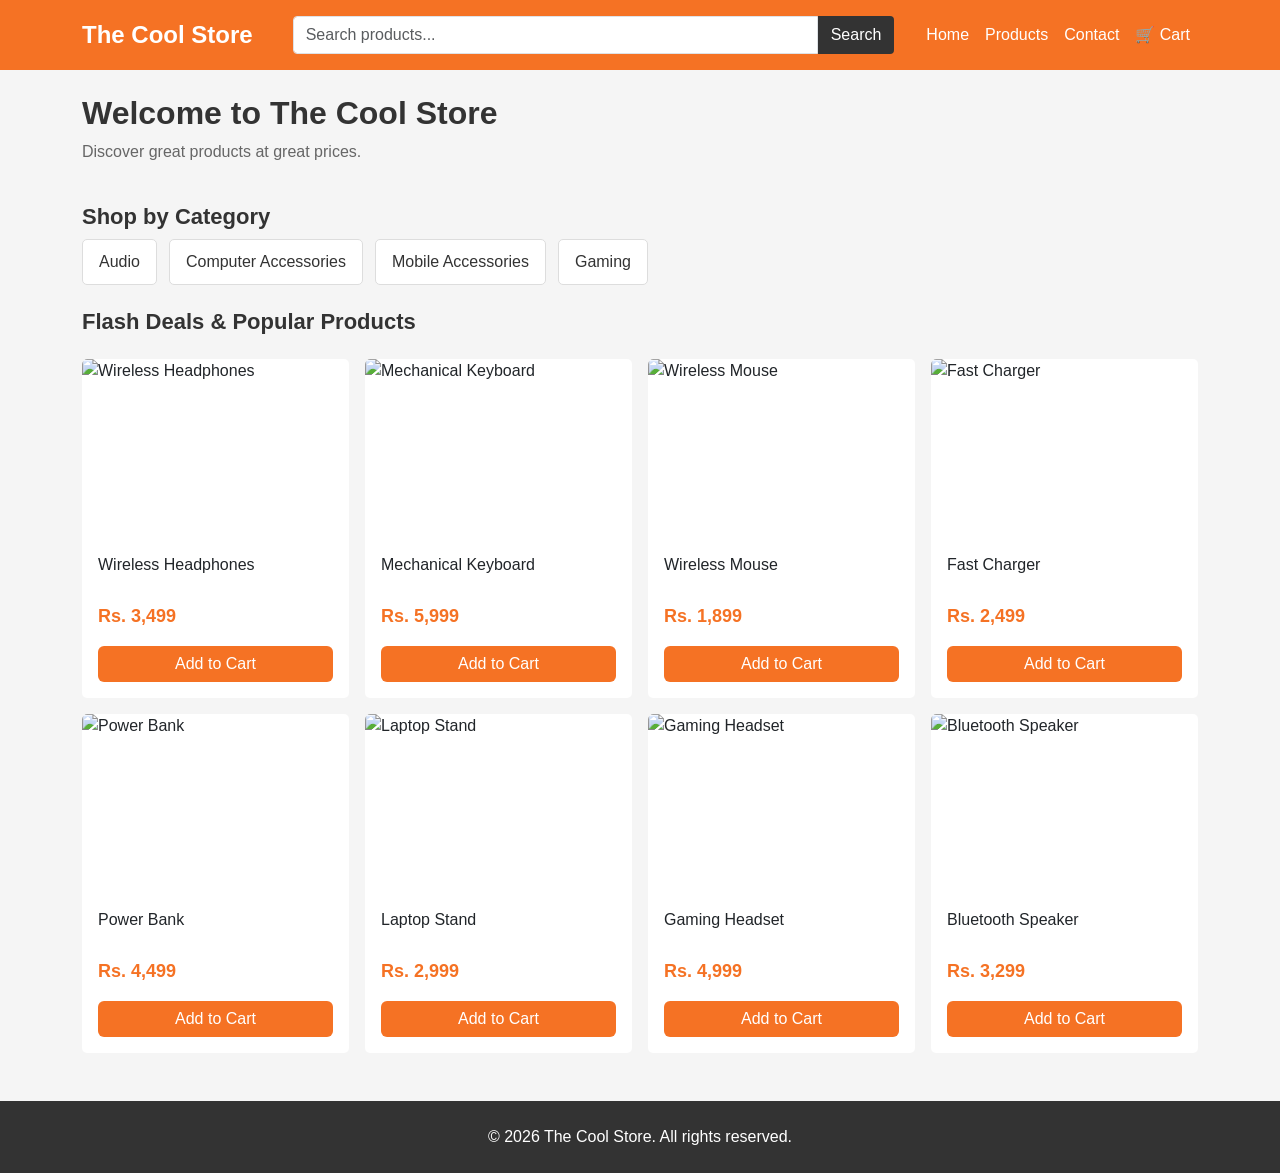
==== midterm/index.html @ 9d73b25c "midterm: baseline copy" ====
<!doctype html>
<html lang="en">
  <head>
    <meta charset="UTF-8" />
    <meta name="viewport" content="width=device-width, initial-scale=1.0" />
    <title>The Cool Store</title>

    <link
      href="https://cdn.jsdelivr.net/npm/bootstrap@5.3.3/dist/css/bootstrap.min.css"
      rel="stylesheet"
    />
    <link rel="stylesheet" href="style.css" />
  </head>
  <body>
    <!-- Header -->
    <nav class="navbar navbar-expand-lg store-navbar">
      <div class="container">
        <a class="navbar-brand fw-bold" href="index.html"> The Cool Store </a>

        <button
          class="navbar-toggler"
          type="button"
          data-bs-toggle="collapse"
          data-bs-target="#navbarContent"
          aria-controls="navbarContent"
          aria-expanded="false"
          aria-label="Toggle navigation"
        >
          <span class="navbar-toggler-icon"></span>
        </button>

        <div class="collapse navbar-collapse" id="navbarContent">
          <form class="d-flex search-form mx-lg-4 my-3 my-lg-0" role="search">
            <input
              class="form-control"
              type="search"
              placeholder="Search products..."
              aria-label="Search products"
            />
            <button class="btn search-btn" type="submit">Search</button>
          </form>

          <ul class="navbar-nav ms-auto">
            <li class="nav-item">
              <a class="nav-link" href="index.html">Home</a>
            </li>
            <li class="nav-item">
              <a class="nav-link" href="#products">Products</a>
            </li>
            <li class="nav-item">
              <a class="nav-link" href="#footer">Contact</a>
            </li>
            <li class="nav-item">
              <a class="nav-link" href="#">🛒 Cart</a>
            </li>
          </ul>
        </div>
      </div>
    </nav>

    <!-- Welcome Section -->
    <header class="container my-4">
      <h1>Welcome to The Cool Store</h1>
      <p>Discover great products at great prices.</p>
    </header>

    <!-- Categories -->
    <section class="container mb-4">
      <h2 class="section-heading">Shop by Category</h2>

      <div class="category-list">
        <a href="#products">Audio</a>
        <a href="#products">Computer Accessories</a>
        <a href="#products">Mobile Accessories</a>
        <a href="#products">Gaming</a>
      </div>
    </section>

    <!-- Product Listing -->
    <main class="container mb-5" id="products">
      <h2 class="section-heading mb-4">Flash Deals & Popular Products</h2>

      <div class="row g-3">
        <div class="col-6 col-md-4 col-lg-3">
          <div class="card product-card h-100">
            <img
              src="https://plus.unsplash.com/premium_photo-1679513691474-73102089c117?q=80&w=1113&auto=format&fit=crop&ixlib=rb-4.1.0&ixid=NHwxMjA3fDA%3D"
              class="card-img-top"
              alt="Wireless Headphones"
            />
            <div class="card-body">
              <h5 class="card-title">Wireless Headphones</h5>
              <p class="price">Rs. 3,499</p>
              <a href="product.html" class="btn add-btn">Add to Cart</a>
            </div>
          </div>
        </div>

        <div class="col-6 col-md-4 col-lg-3">
          <div class="card product-card h-100">
            <img
              src="https://images.unsplash.com/photo-1618384887929-16ec33fab9ef?w=1000&auto=format&fit=crop&q=60&ixlib=rb-4.1.0&ixid=NHwxMjA3fDA%3D"
              class="card-img-top"
              alt="Mechanical Keyboard"
            />
            <div class="card-body">
              <h5 class="card-title">Mechanical Keyboard</h5>
              <p class="price">Rs. 5,999</p>

              <button type="button" class="btn add-btn">Add to Cart</button>
            </div>
          </div>
        </div>

        <div class="col-6 col-md-4 col-lg-3">
          <div class="card product-card h-100">
            <img
              src="https://images.unsplash.com/photo-1527814050087-3793815479db?auto=format&fit=crop&w=400&q=80"
              class="card-img-top"
              alt="Wireless Mouse"
            />
            <div class="card-body">
              <h5 class="card-title">Wireless Mouse</h5>
              <p class="price">Rs. 1,899</p>

              <button type="button" class="btn add-btn">Add to Cart</button>
            </div>
          </div>
        </div>

        <div class="col-6 col-md-4 col-lg-3">
          <div class="card product-card h-100">
            <img
              src="https://images.unsplash.com/photo-1731616103600-3fe7ccdc5a59?w=1000&auto=format&fit=crop&q=60&ixlib=rb-4.1.0&ixid=NHwxMjA3fDA%3D"
              class="card-img-top"
              alt="Fast Charger"
            />
            <div class="card-body">
              <h5 class="card-title">Fast Charger</h5>
              <p class="price">Rs. 2,499</p>

              <button type="button" class="btn add-btn">Add to Cart</button>
            </div>
          </div>
        </div>

        <div class="col-6 col-md-4 col-lg-3">
          <div class="card product-card h-100">
            <img
              src="https://images.unsplash.com/photo-1594843665794-446ce915d840?w=1000&auto=format&fit=crop&q=60&ixlib=rb-4.1.0&ixid=NHwxMjA3fDA%3D"
              class="card-img-top"
              alt="Power Bank"
            />
            <div class="card-body">
              <h5 class="card-title">Power Bank</h5>
              <p class="price">Rs. 4,499</p>

              <button type="button" class="btn add-btn">Add to Cart</button>
            </div>
          </div>
        </div>

        <div class="col-6 col-md-4 col-lg-3">
          <div class="card product-card h-100">
            <img
              src="https://images.unsplash.com/photo-1623251606108-512c7c4a3507?w=1000&auto=format&fit=crop&q=60&ixlib=rb-4.1.0&ixid=NHwxMjA3fDA%3D"
              class="card-img-top"
              alt="Laptop Stand"
            />
            <div class="card-body">
              <h5 class="card-title">Laptop Stand</h5>
              <p class="price">Rs. 2,999</p>

              <button type="button" class="btn add-btn">Add to Cart</button>
            </div>
          </div>
        </div>

        <div class="col-6 col-md-4 col-lg-3">
          <div class="card product-card h-100">
            <img
              src="https://images.unsplash.com/photo-1629429407756-4a7703614972?w=1000&auto=format&fit=crop&q=60&ixlib=rb-4.1.0&ixid=NHwxMjA3fDA%3D"
              class="card-img-top"
              alt="Gaming Headset"
            />
            <div class="card-body">
              <h5 class="card-title">Gaming Headset</h5>
              <p class="price">Rs. 4,999</p>

              <button type="button" class="btn add-btn">Add to Cart</button>
            </div>
          </div>
        </div>

        <div class="col-6 col-md-4 col-lg-3">
          <div class="card product-card h-100">
            <img
              src="https://images.unsplash.com/photo-1608043152269-423dbba4e7e1?auto=format&fit=crop&w=400&q=80"
              class="card-img-top"
              alt="Bluetooth Speaker"
            />
            <div class="card-body">
              <h5 class="card-title">Bluetooth Speaker</h5>
              <p class="price">Rs. 3,299</p>

              <button type="button" class="btn add-btn">Add to Cart</button>
            </div>
          </div>
        </div>
      </div>
    </main>

    <!-- Footer -->
    <footer id="footer" class="store-footer text-center py-4">
      <p class="mb-0">&copy; 2026 The Cool Store. All rights reserved.</p>
    </footer>

    <script src="https://cdn.jsdelivr.net/npm/bootstrap@5.3.3/dist/js/bootstrap.bundle.min.js"></script>
  </body>
</html>
---- midterm/style.css ----
/* General Styling */
body {
  font-family: Arial, sans-serif;
  background-color: #f5f5f5;
  color: #333;
  margin: 0;
}

/* Navigation Bar */
.store-navbar {
  background-color: #f57224;
  padding: 12px 0;
}

.store-navbar .navbar-brand {
  color: white;
  font-size: 24px;
}

.store-navbar .navbar-brand:hover {
  color: #fff0e5;
}

.store-navbar .nav-link {
  color: white;
}

.store-navbar .nav-link:hover {
  color: #ffe0cc;
}

/* Search Bar */
.search-form {
  flex: 1;
}

.search-form .form-control {
  border-radius: 4px 0 0 4px;
}

.search-btn {
  background-color: #333;
  color: white;
  border-radius: 0 4px 4px 0;
}

.search-btn:hover {
  background-color: #222;
  color: white;
}

/* Headings */
header h1 {
  font-size: 32px;
  font-weight: bold;
}

header p {
  color: #666;
}

.section-heading {
  font-size: 22px;
  font-weight: bold;
}

/* Categories */
.category-list {
  display: flex;
  flex-wrap: wrap;
  gap: 12px;
}

.category-list a {
  background-color: white;
  color: #333;
  text-decoration: none;
  padding: 10px 16px;
  border-radius: 5px;
  border: 1px solid #ddd;
}

.category-list a:hover {
  color: #f57224;
  border-color: #f57224;
}

/* Product Cards */
.product-card {
  border: none;
  border-radius: 5px;
  overflow: hidden;
  background-color: white;
  transition: box-shadow 0.2s;
}

.product-card:hover {
  box-shadow: 0 4px 12px rgba(0, 0, 0, 0.12);
}

.product-card .card-img-top {
  width: 100%;
  height: 180px;
  object-fit: cover;
}

.product-card .card-title {
  font-size: 16px;
  min-height: 40px;
}

.price {
  color: #f57224;
  font-size: 18px;
  font-weight: bold;
}

.add-btn {
  background-color: #f57224;
  color: white;
  border: none;
  width: 100%;
}

.add-btn:hover {
  background-color: #dc5e13;
  color: white;
}

/* Footer */
.store-footer {
  background-color: #333;
  color: white;
}

/* Tablet */
@media (max-width: 768px) {
  header h1 {
    font-size: 27px;
  }

  .product-card .card-img-top {
    height: 150px;
  }
}

/* Mobile */
@media (max-width: 375px) {
  header h1 {
    font-size: 23px;
  }

  .section-heading {
    font-size: 19px;
  }

  .product-card .card-img-top {
    height: 120px;
  }

  .product-card .card-title {
    font-size: 14px;
  }

  .price {
    font-size: 16px;
  }

  .category-list {
    gap: 8px;
  }

  .category-list a {
    padding: 8px 10px;
    font-size: 14px;
  }
}

/* Product Detail Page */
.product-detail-image {
  width: 100%;
  max-height: 500px;
  object-fit: cover;
  background-color: white;
}

.product-detail-title {
  font-size: 30px;
  font-weight: bold;
}

.product-detail-price {
  font-size: 26px;
  margin: 18px 0;
}

.quantity-select {
  max-width: 120px;
}

.product-detail-title + .price {
  color: #f57224;
}

@media (max-width: 576px) {
  .product-detail-title {
    font-size: 24px;
  }

  .product-detail-price {
    font-size: 22px;
  }
}

/* Keep footer at the bottom of short pages */
html,
body {
  min-height: 100%;
}

body {
  min-height: 100vh;
  display: flex;
  flex-direction: column;
}

main {
  flex: 1;
}
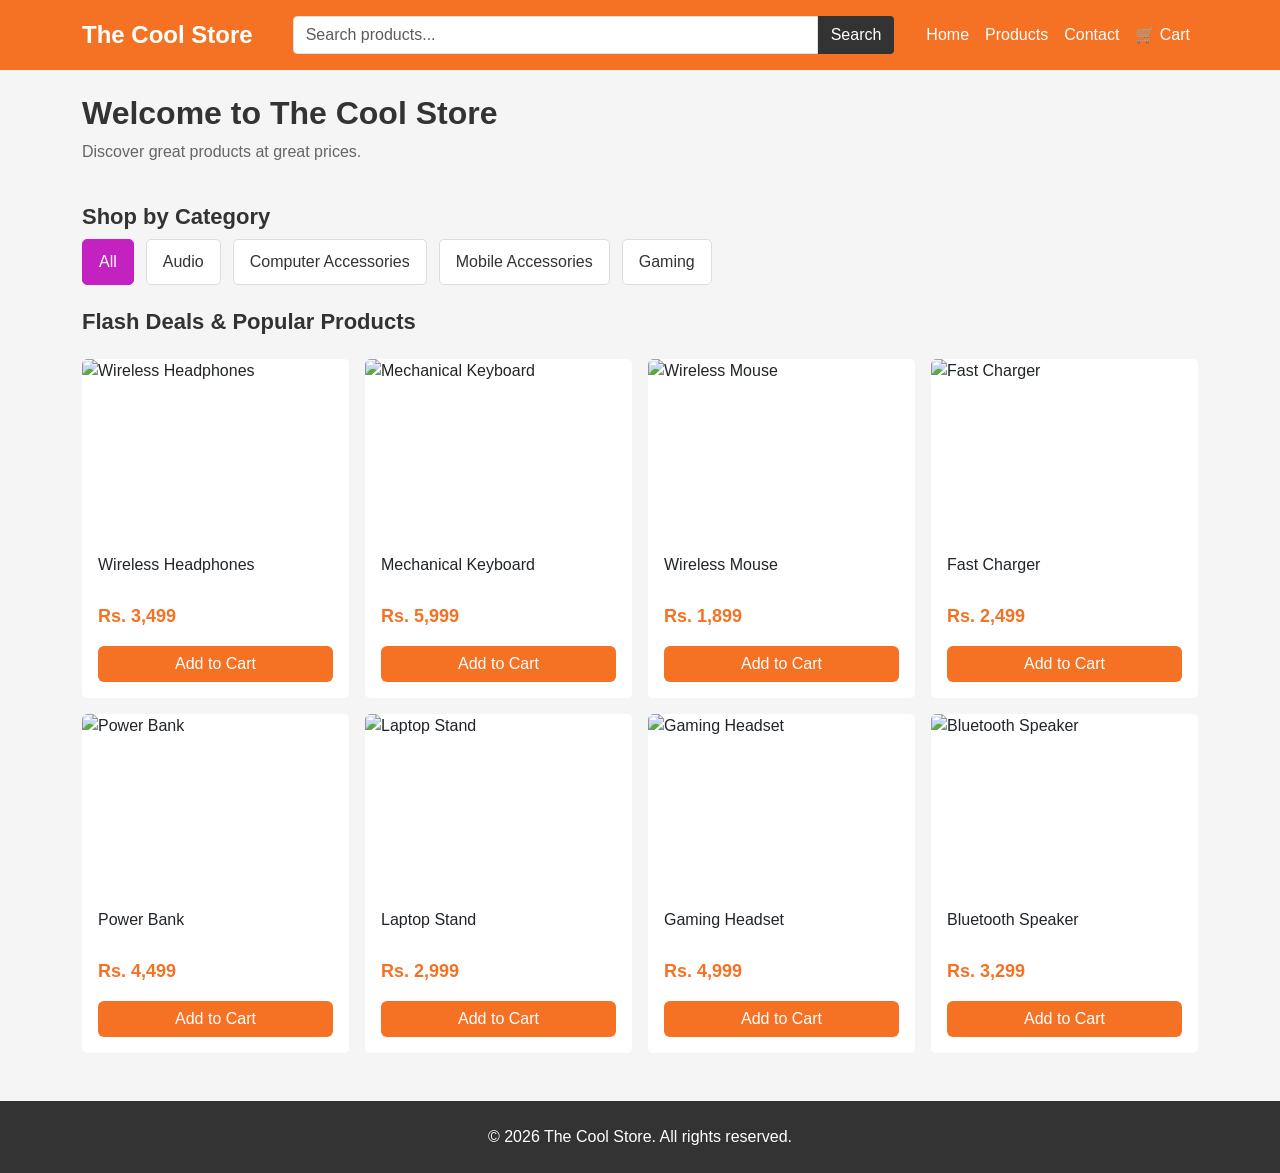
==== commit 59d4a45e: "midterm: task 1 css-only category filter" ====
--- a/midterm/index.html
+++ b/midterm/index.html
@@ -68,11 +68,45 @@
     <section class="container mb-4">
       <h2 class="section-heading">Shop by Category</h2>
 
+      <!-- Task 1: hidden radios + category buttons as labels -->
+      <input
+        type="radio"
+        name="category"
+        id="cat-all"
+        class="visually-hidden"
+        checked
+      />
+      <input
+        type="radio"
+        name="category"
+        id="cat-audio"
+        class="visually-hidden"
+      />
+      <input
+        type="radio"
+        name="category"
+        id="cat-computer"
+        class="visually-hidden"
+      />
+      <input
+        type="radio"
+        name="category"
+        id="cat-mobile"
+        class="visually-hidden"
+      />
+      <input
+        type="radio"
+        name="category"
+        id="cat-gaming"
+        class="visually-hidden"
+      />
+
       <div class="category-list">
-        <a href="#products">Audio</a>
-        <a href="#products">Computer Accessories</a>
-        <a href="#products">Mobile Accessories</a>
-        <a href="#products">Gaming</a>
+        <label for="cat-all">All</label>
+        <label for="cat-audio">Audio</label>
+        <label for="cat-computer">Computer Accessories</label>
+        <label for="cat-mobile">Mobile Accessories</label>
+        <label for="cat-gaming">Gaming</label>
       </div>
     </section>
 
@@ -81,7 +115,7 @@
       <h2 class="section-heading mb-4">Flash Deals & Popular Products</h2>
 
       <div class="row g-3">
-        <div class="col-6 col-md-4 col-lg-3">
+        <div class="col-6 col-md-4 col-lg-3 product-item" data-category="audio">
           <div class="card product-card h-100">
             <img
               src="https://plus.unsplash.com/premium_photo-1679513691474-73102089c117?q=80&w=1113&auto=format&fit=crop&ixlib=rb-4.1.0&ixid=NHwxMjA3fDA%3D"
@@ -96,7 +130,10 @@
           </div>
         </div>
 
-        <div class="col-6 col-md-4 col-lg-3">
+        <div
+          class="col-6 col-md-4 col-lg-3 product-item"
+          data-category="computer"
+        >
           <div class="card product-card h-100">
             <img
               src="https://images.unsplash.com/photo-1618384887929-16ec33fab9ef?w=1000&auto=format&fit=crop&q=60&ixlib=rb-4.1.0&ixid=NHwxMjA3fDA%3D"
@@ -112,7 +149,10 @@
           </div>
         </div>
 
-        <div class="col-6 col-md-4 col-lg-3">
+        <div
+          class="col-6 col-md-4 col-lg-3 product-item"
+          data-category="computer"
+        >
           <div class="card product-card h-100">
             <img
               src="https://images.unsplash.com/photo-1527814050087-3793815479db?auto=format&fit=crop&w=400&q=80"
@@ -128,7 +168,10 @@
           </div>
         </div>
 
-        <div class="col-6 col-md-4 col-lg-3">
+        <div
+          class="col-6 col-md-4 col-lg-3 product-item"
+          data-category="mobile"
+        >
           <div class="card product-card h-100">
             <img
               src="https://images.unsplash.com/photo-1731616103600-3fe7ccdc5a59?w=1000&auto=format&fit=crop&q=60&ixlib=rb-4.1.0&ixid=NHwxMjA3fDA%3D"
@@ -144,7 +187,10 @@
           </div>
         </div>
 
-        <div class="col-6 col-md-4 col-lg-3">
+        <div
+          class="col-6 col-md-4 col-lg-3 product-item"
+          data-category="mobile"
+        >
           <div class="card product-card h-100">
             <img
               src="https://images.unsplash.com/photo-1594843665794-446ce915d840?w=1000&auto=format&fit=crop&q=60&ixlib=rb-4.1.0&ixid=NHwxMjA3fDA%3D"
@@ -160,7 +206,10 @@
           </div>
         </div>
 
-        <div class="col-6 col-md-4 col-lg-3">
+        <div
+          class="col-6 col-md-4 col-lg-3 product-item"
+          data-category="computer"
+        >
           <div class="card product-card h-100">
             <img
               src="https://images.unsplash.com/photo-1623251606108-512c7c4a3507?w=1000&auto=format&fit=crop&q=60&ixlib=rb-4.1.0&ixid=NHwxMjA3fDA%3D"
@@ -176,7 +225,10 @@
           </div>
         </div>
 
-        <div class="col-6 col-md-4 col-lg-3">
+        <div
+          class="col-6 col-md-4 col-lg-3 product-item"
+          data-category="gaming"
+        >
           <div class="card product-card h-100">
             <img
               src="https://images.unsplash.com/photo-1629429407756-4a7703614972?w=1000&auto=format&fit=crop&q=60&ixlib=rb-4.1.0&ixid=NHwxMjA3fDA%3D"
@@ -192,7 +244,7 @@
           </div>
         </div>
 
-        <div class="col-6 col-md-4 col-lg-3">
+        <div class="col-6 col-md-4 col-lg-3 product-item" data-category="audio">
           <div class="card product-card h-100">
             <img
               src="https://images.unsplash.com/photo-1608043152269-423dbba4e7e1?auto=format&fit=crop&w=400&q=80"
--- a/midterm/style.css
+++ b/midterm/style.css
@@ -227,3 +227,50 @@
 main {
   flex: 1;
 }
+
+/* ===== MIDTERM Task 1 (H = 301) ===== */
+:root {
+  --accent: hsl(301, 70%, 45%);
+}
+
+/* the category buttons are now labels, styled like the old links */
+.category-list label {
+  background-color: white;
+  color: #333;
+  padding: 10px 16px;
+  border-radius: 5px;
+  border: 1px solid #ddd;
+  cursor: pointer;
+}
+
+.category-list label:hover {
+  color: var(--accent);
+  border-color: var(--accent);
+}
+
+/* selected filter uses the accent colour */
+body:has(#cat-all:checked) label[for="cat-all"],
+body:has(#cat-audio:checked) label[for="cat-audio"],
+body:has(#cat-computer:checked) label[for="cat-computer"],
+body:has(#cat-mobile:checked) label[for="cat-mobile"],
+body:has(#cat-gaming:checked) label[for="cat-gaming"] {
+  background-color: var(--accent);
+  border-color: var(--accent);
+  color: white;
+}
+
+/* hide cards that don't match (display:none = no gaps in the grid) */
+body:has(#cat-audio:checked) .product-item:not([data-category="audio"]),
+body:has(#cat-computer:checked) .product-item:not([data-category="computer"]),
+body:has(#cat-mobile:checked) .product-item:not([data-category="mobile"]),
+body:has(#cat-gaming:checked) .product-item:not([data-category="gaming"]) {
+  display: none;
+}
+
+/* small phones: same smaller buttons your old links had */
+@media (max-width: 375px) {
+  .category-list label {
+    padding: 8px 10px;
+    font-size: 14px;
+  }
+}
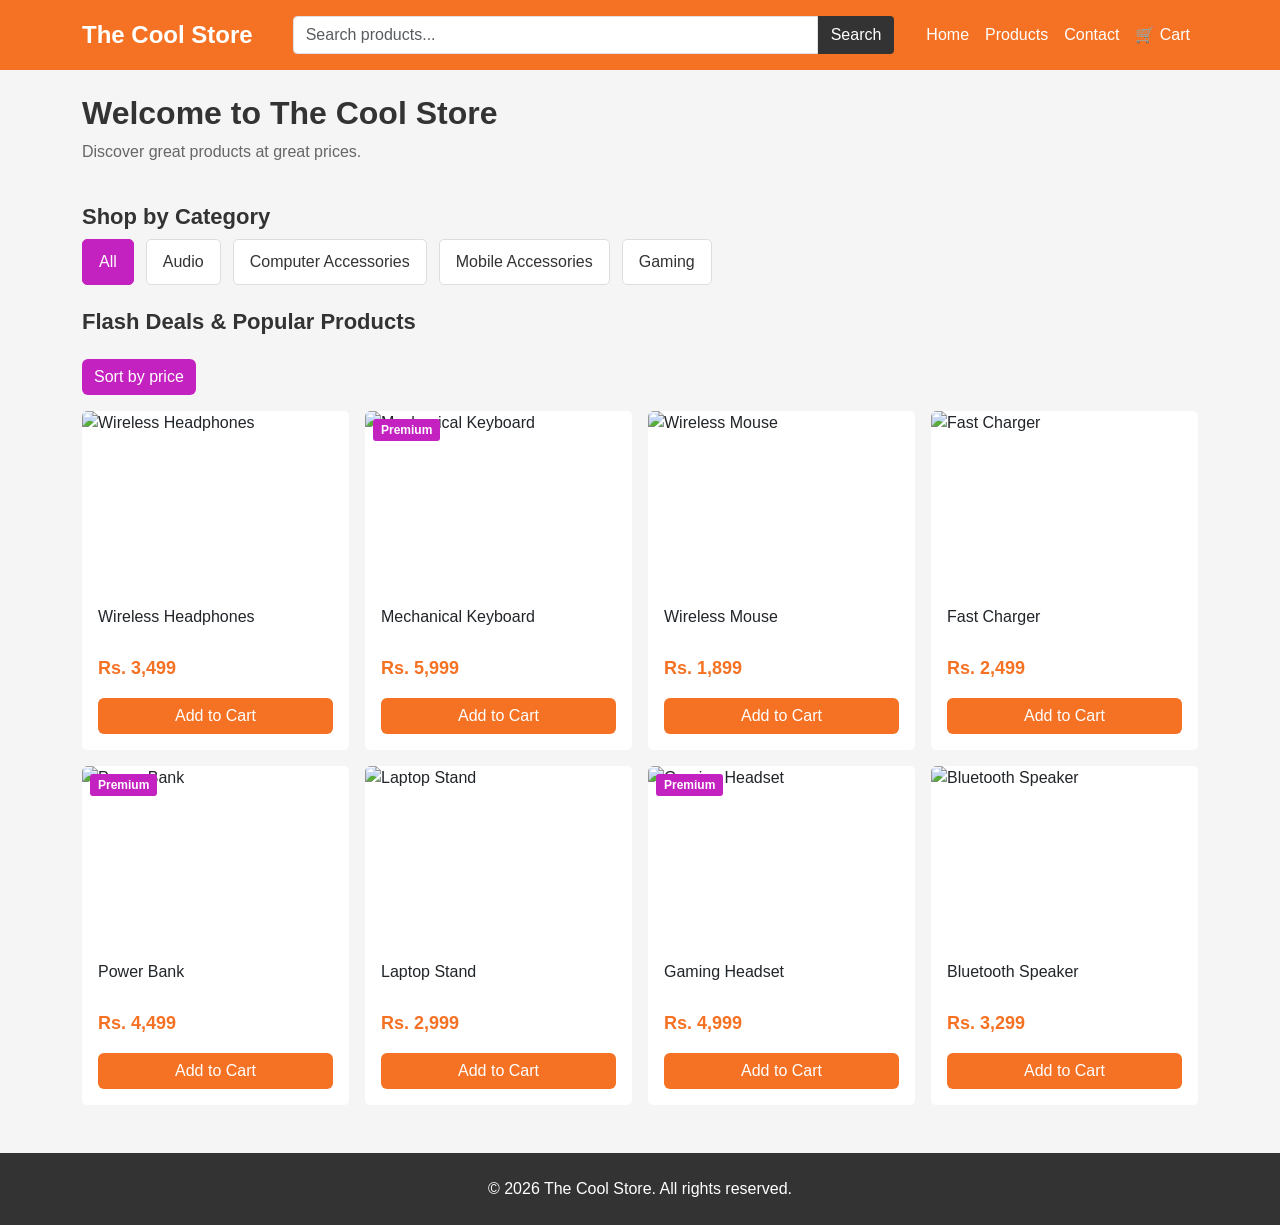
==== commit e7a16e98: "midterm: task 3 live search, price sort, premium label" ====
--- a/midterm/index.html
+++ b/midterm/index.html
@@ -30,8 +30,13 @@
         </button>
 
         <div class="collapse navbar-collapse" id="navbarContent">
-          <form class="d-flex search-form mx-lg-4 my-3 my-lg-0" role="search">
+          <form
+            id="navSearchForm"
+            class="d-flex search-form mx-lg-4 my-3 my-lg-0"
+            role="search"
+          >
             <input
+              id="productSearch"
               class="form-control"
               type="search"
               placeholder="Search products..."
@@ -68,11 +73,12 @@
     <section class="container mb-4">
       <h2 class="section-heading">Shop by Category</h2>
 
-      <!-- Task 1: hidden radios + category buttons as labels -->
+      <!-- Task 1: radios (hidden) + the existing category buttons turned into labels -->
       <input
         type="radio"
         name="category"
         id="cat-all"
+        value="all"
         class="visually-hidden"
         checked
       />
@@ -80,24 +86,28 @@
         type="radio"
         name="category"
         id="cat-audio"
+        value="audio"
         class="visually-hidden"
       />
       <input
         type="radio"
         name="category"
         id="cat-computer"
+        value="computer"
         class="visually-hidden"
       />
       <input
         type="radio"
         name="category"
         id="cat-mobile"
+        value="mobile"
         class="visually-hidden"
       />
       <input
         type="radio"
         name="category"
         id="cat-gaming"
+        value="gaming"
         class="visually-hidden"
       />
 
@@ -114,7 +124,16 @@
     <main class="container mb-5" id="products">
       <h2 class="section-heading mb-4">Flash Deals & Popular Products</h2>
 
-      <div class="row g-3">
+      <!-- Task 3: sort button (search = navbar search box) -->
+      <div class="toolbar mb-3">
+        <button type="button" id="sortBtn" class="btn sort-btn">
+          Sort by price
+        </button>
+      </div>
+
+      <p id="noResults" class="no-results" hidden>No products found</p>
+
+      <div class="row g-3 product-grid">
         <div class="col-6 col-md-4 col-lg-3 product-item" data-category="audio">
           <div class="card product-card h-100">
             <img
@@ -268,5 +287,6 @@
     </footer>
 
     <script src="https://cdn.jsdelivr.net/npm/bootstrap@5.3.3/dist/js/bootstrap.bundle.min.js"></script>
+    <script src="script.js"></script>
   </body>
 </html>
--- a/midterm/style.css
+++ b/midterm/style.css
@@ -274,3 +274,93 @@
     font-size: 14px;
   }
 }
+
+/* ===== MIDTERM Task 2 (BP = 643px, sticky top = 73px) ===== */
+.product-layout {
+  display: grid;
+  gap: 24px;
+  grid-template-columns: minmax(0, 1fr);
+  grid-template-areas:
+    "image"
+    "details"
+    "description";
+}
+
+.product-image {
+  grid-area: image;
+}
+
+.product-details {
+  grid-area: details;
+  background-color: white;
+  border: 1px solid #ddd;
+  border-radius: 8px;
+  padding: 24px;
+}
+
+.product-description {
+  grid-area: description;
+  background-color: white;
+  border-radius: 8px;
+  padding: 24px;
+}
+
+/* 643px = BP */
+@media (min-width: 643px) {
+  .product-layout {
+    grid-template-columns: repeat(2, minmax(0, 1fr));
+    grid-template-areas:
+      "image details"
+      "description description";
+  }
+
+  .product-details {
+    position: sticky;
+    top: 73px; /* (43 mod 40) + 70 */
+    align-self: start; /* without this the box stretches and cannot stick */
+  }
+
+  /* tall image row gives the sticky box room to travel */
+  .product-image .product-detail-image {
+    max-height: none;
+    height: clamp(520px, 85vh, 720px);
+  }
+}
+
+/* ===== MIDTERM Task 3 (accent H = 301) ===== */
+.sort-btn {
+  background-color: var(--accent);
+  color: white;
+  border: none;
+}
+
+.sort-btn:hover {
+  background-color: hsl(301, 70%, 35%);
+  color: white;
+}
+
+/* cards hidden by the search (category filter hides with its own rules) */
+.search-hidden {
+  display: none !important;
+}
+
+.no-results {
+  font-size: 18px;
+  font-weight: bold;
+  color: #666;
+  text-align: center;
+  padding: 40px 0;
+}
+
+.premium-badge {
+  position: absolute;
+  top: 8px;
+  left: 8px;
+  z-index: 1;
+  background-color: var(--accent);
+  color: white;
+  font-size: 12px;
+  font-weight: bold;
+  padding: 2px 8px;
+  border-radius: 3px;
+}
